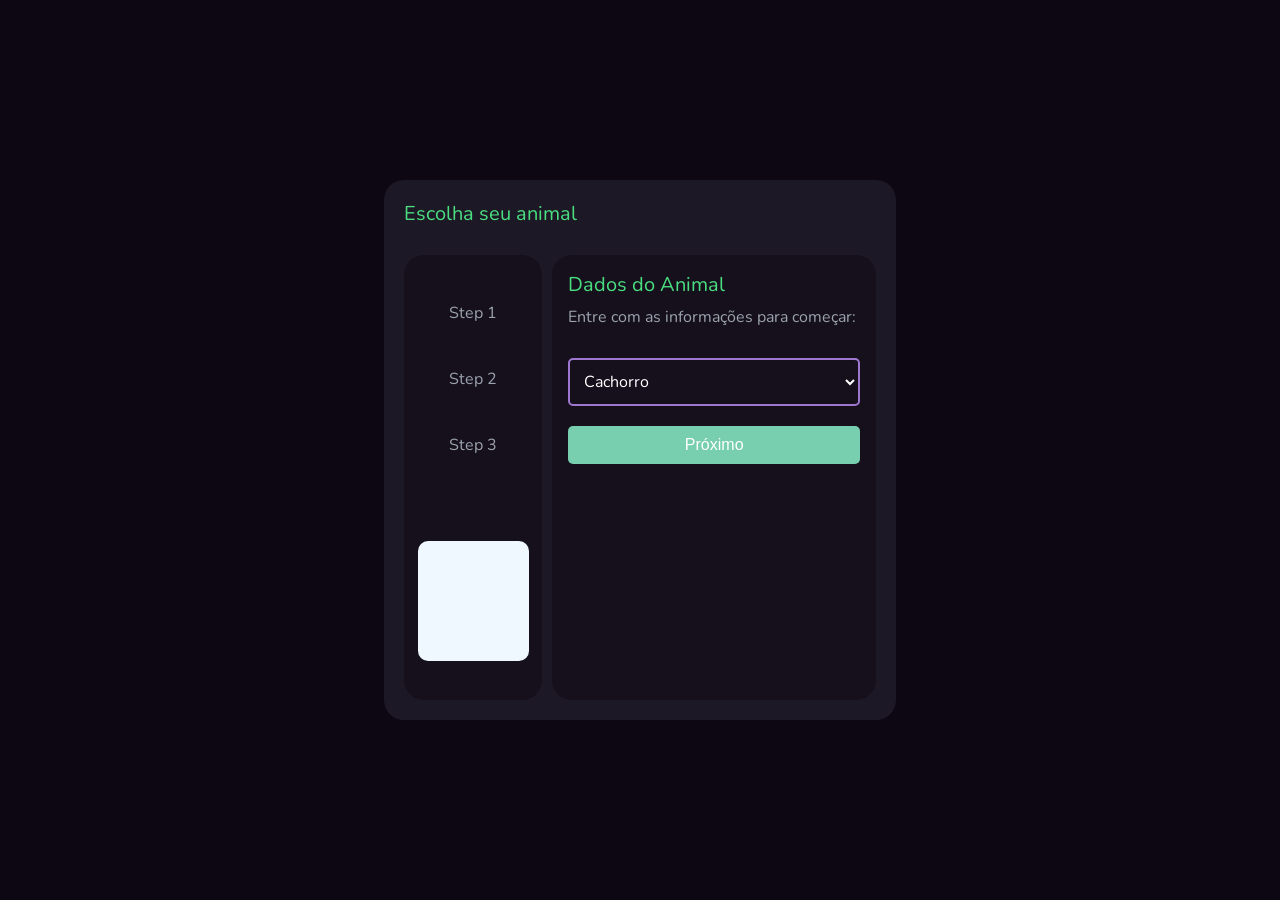
==== projeto/index.html @ f4f9f1a9 "front finalizado" ====
<!DOCTYPE html>
<html lang="en">
<head>
    <meta charset="UTF-8">
    <meta name="viewport" content="width=device-width, initial-scale=1.0">
    <title>asw</title>
    <link rel="stylesheet" href="style.css">
</head>
<body>
    <div class="container">
        <div class="title">Escolha seu animal</div>
        <div class="content">
            <div class="sidebar">
                <div class="container-steps">
                    <div class="step action">Step 1</div>
                    <div class="step ">Step 2</div>
                    <div class="step ">Step 3</div>
                </div>
                <div class="image-animal"></div>
            </div>
            <div class="main-content">
                <div class="step1">
                    <div class="form-title">Dados do Animal</div>
                    <div class="form-subtitle">Entre com as informações para começar:</div>

                    <select name="animals" id="animalType" class="selectionAnimals">
                        <option value="cachorro">Cachorro</option>
                        <option value="gato">Gato</option>
                        <option value="passaro">Pássaro</option>
                        <option value="peixe">Peixe</option>
                        <option value="cavalo">Cavalo</option>
                    </select>
                    <button type="button" class="button-next">Próximo</button>
                </div>
                <!-- <div class="step2">
                    <div class="form-title">Customize seu animal</div>
                    <div class="form-subtitle">Entre com as informações para começar:</div>

                    
                    <form class="form-customize">
                        <input type="text" placeholder="Nome">

                        <div class="color-animal">
                            <label>Qual a cor do animal?</label>
                            <input type="color">
                        </div>
                        
                    </form>

                    <div class="buttons">
                        <button type="button" class="button-back">Voltar</button>
                        <button type="button" class="button-next">Próximo</button>
                    </div>
                </div> -->

                <!-- <div class="step3">
                    <div class="form-title">Seu animal:</div>
                    <div class="name-animal">
                        <h3>Nome do Cachorro: Rex</h3>
                        <h3>Cor: ####</h3>
                    </div>
                    <div class="buttons">
                        <button type="button" class="button-sound">Fazer som</button>
                        <button type="button" class="button-move">Mover</button>
                    </div>
                    <button type="button" class="button-start-over">Recomeçar</button>
                </div> -->

            </div>
        </div>
    </div>

    <script src="script.js"></script>


</body>
</html>
---- projeto/style.css ----
@import url('https://meyerweb.com/eric/tools/css/reset/reset.css');
@import url('https://fonts.googleapis.com/css2?family=Galdeano&family=League+Spartan:wght@100..900&family=Nunito:ital,wght@0,200..1000;1,200..1000&family=Oswald:wght@200..700&family=Quicksand:wght@300..700&display=swap');

:root {
    --primary-color: #1D1825;
    --secondary-color: #15101C;
    --danger-color: #e74C3C;
    --right-color: #78CFB0;
    --text-color-primary: #9E78CF;
    --text-color-secondary: #FFFFFF;
    --bg-color: #0D0714;
}

* {
    margin: 0;
    padding: 0;
    box-sizing: border-box;
}
body{
    width: 100vw;
    height: 100vh;
    background-color: var(--bg-color);
    display: flex;
    justify-content: center;
    align-items: center;
    font-family: "Nunito", serif;

}

.container{
    display: flex;
    flex-direction: column;
    width: 40%;
    height: 60%;
    padding: 10px;
    border-radius: 20px;
    background-color: var(--primary-color);
}

.title{
    color: #4ade80;
    font-size: 20px;
    padding: 10px;
    margin-bottom: 8px;

}
.content{
    width: 100%;
    height: 100%;
    display: flex;
    align-items: center;
    flex-direction: row;
    padding: 10px;
    gap: 10px;
}

/* sidebar */
.content .sidebar{
    width: 30%;
    height: 100%;
    border-radius: 20px;
    background-color: var(--secondary-color);
    display: flex;
    justify-content: space-around;
    align-items: center;
    flex-direction: column;
}

.sidebar .container-steps{
    display: flex;
    justify-content: space-between;
    align-items: center;
    flex-direction: column;
    gap: 28px;
}

.sidebar .step{
    padding: 8px 16px;
    color: #9ca3af;
    cursor: pointer;
    border-radius: 10px;
    transition: background-color 0.2s;
}

.step:hover{
    background-color: #2d2d2d;

}


.sidebar .image-animal{
    width: 80%;
    height: 120px;
    background-color: aliceblue;
    border-radius: 10px;
}





/* menu principal */
.content .main-content{
    width: 70%;
    height: 100%;
    padding: 16px;
    border-radius: 20px;
    display: flex;
    flex-direction: column;
    background-color: var(--secondary-color); /* Define a cor de fundo */

}

/* style menu principal step1 */
.main-content .step1{
    display: flex;
    flex-direction: column;
}

.main-content .form-title{
    color: #4ade80;
    font-size: 20px;
    margin-bottom: 8px;
}
.main-content .form-subtitle{
    color: #9ca3af;
    font-size: 16px;
    margin-bottom: 30px;
}

.main-content .selectionAnimals {
    margin-bottom: 20px;
    padding: 10px;
    border: 2px solid var(--text-color-primary);
    border-radius: 5px;
    background-color: var(--secondary-color);
    color: var(--text-color-secondary);
    font-size: 16px;
    font-family: "Nunito", serif;

}

.main-content .button-next {
    width: 100%;
    padding: 10px 20px;
    background-color: var(--right-color);
    color: var(--text-color-secondary);
    border: none;
    border-radius: 5px;
    cursor: pointer;
    font-size: 16px;
    transition: background-color 0.3s;
}

.main-content .button-next:hover {
    background-color: var(--danger-color);
}


/* style menu principal step2 */
.main-content .step2 {
    display: flex;
    flex-direction: column;
    box-shadow: 0 4px 10px rgba(0, 0, 0, 0.2); 
}

.main-content .form-customize {
    display: flex;
    flex-direction: column; 
    gap: 10px; 
}

.main-content .form-customize label{
    color: #9ca3af;
    font-size: 14px;
}
.main-content .form-customize .color-animal{
    display: flex;
    justify-content: space-between;
    align-items: center;
    margin-bottom: 30px;
    
}

.main-content input[type="text"],
.main-content input[type="color"] {
    padding: 10px;
    border: 2px solid var(--text-color-primary);
    border-radius: 5px;
    font-size: 16px;
    color: var(--text-color-secondary);
    background-color: var(--secondary-color);
}

.buttons{
    display: flex;
    justify-content: space-between;
    align-items: center;
    gap: 20px;
}
.main-content .button-back {
    width: 100%;
    padding: 10px 20px;
    background-color: var(--danger-color);
    color: var(--text-color-secondary);
    border: none;
    border-radius: 5px;
    cursor: pointer;
    font-size: 16px;
    transition: background-color 0.3s;
}

.main-content .button-back:hover {
    background-color: rgb(55, 41, 136);
}


/* style menu principal step3*/
.name-animal{
    display: flex;
    justify-content: center;
    align-items: center;
    flex-direction: column;
    width: 100%;
    height: 50px;
    margin-bottom: 30px;
    border-radius: 14px;
    background-color: #9ca3af;

}


.main-content .button-sound,
.main-content .button-move{
    width: 100%;
    padding: 10px 20px;
    margin-bottom: 30px;
    background-color: var(--right-color);
    color: var(--text-color-secondary);
    border: none;
    border-radius: 5px;
    cursor: pointer;
    font-size: 16px;
    transition: background-color 0.3s;
}

.main-content .button-start-over {
    width: 100%;
    padding: 10px 20px;
    background-color: var(--danger-color);
    color: var(--text-color-secondary);
    border: none;
    border-radius: 5px;
    cursor: pointer;
    font-size: 16px;
    transition: background-color 0.3s;
}

.main-content .button-start-over:hover {
    background-color: rgb(55, 41, 136);
}
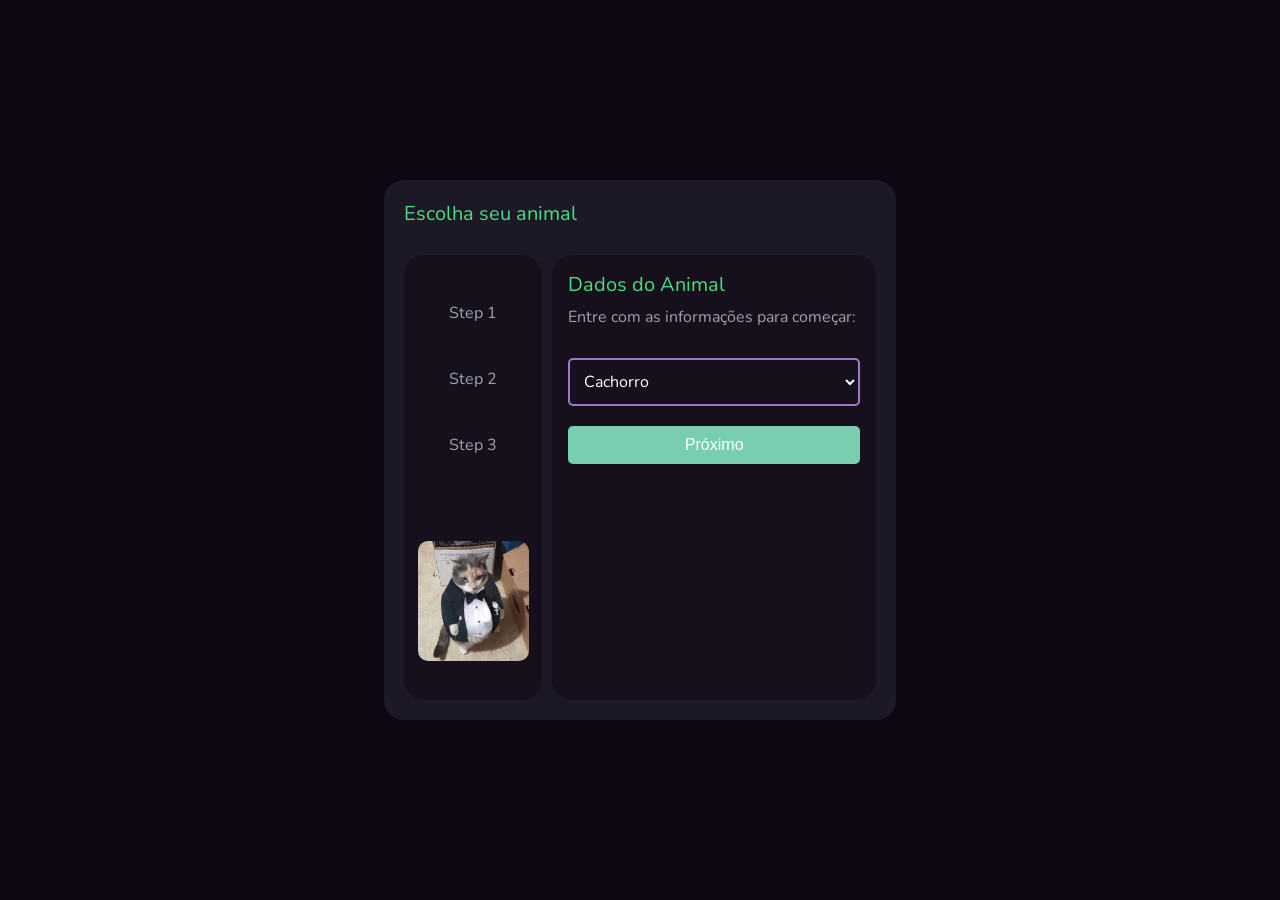
==== commit c0d3a041: "finalizando implementaçao de interações" ====
--- a/projeto/index.html
+++ b/projeto/index.html
@@ -12,14 +12,14 @@
         <div class="content">
             <div class="sidebar">
                 <div class="container-steps">
-                    <div class="step action">Step 1</div>
+                    <div class="step">Step 1</div>
                     <div class="step ">Step 2</div>
                     <div class="step ">Step 3</div>
                 </div>
-                <div class="image-animal"></div>
+                <img class="image-animal" src="img/miauqualquer.jpg" alt="">
             </div>
             <div class="main-content">
-                <div class="step1">
+                <div class="step1 active" id="step1 ">
                     <div class="form-title">Dados do Animal</div>
                     <div class="form-subtitle">Entre com as informações para começar:</div>
 
@@ -30,9 +30,9 @@
                         <option value="peixe">Peixe</option>
                         <option value="cavalo">Cavalo</option>
                     </select>
-                    <button type="button" class="button-next">Próximo</button>
+                    <button type="button" class="button-next" onclick="irParaStep2()">Próximo</button>
                 </div>
-                <!-- <div class="step2">
+                <!-- <div class="step2" id="step2">
                     <div class="form-title">Customize seu animal</div>
                     <div class="form-subtitle">Entre com as informações para começar:</div>
 
@@ -48,12 +48,12 @@
                     </form>
 
                     <div class="buttons">
-                        <button type="button" class="button-back">Voltar</button>
+                        <button type="button" class="button-back" >Voltar</button>
                         <button type="button" class="button-next">Próximo</button>
                     </div>
                 </div> -->
 
-                <!-- <div class="step3">
+                <!-- <div class="step3" id="step3">
                     <div class="form-title">Seu animal:</div>
                     <div class="name-animal">
                         <h3>Nome do Cachorro: Rex</h3>
--- a/projeto/style.css
+++ b/projeto/style.css
@@ -87,6 +87,9 @@
 
 }
 
+.step.active {
+    background-color: #3f965f; 
+}
 
 .sidebar .image-animal{
     width: 80%;
@@ -94,10 +97,6 @@
     background-color: aliceblue;
     border-radius: 10px;
 }
-
-
-
-
 
 /* menu principal */
 .content .main-content{
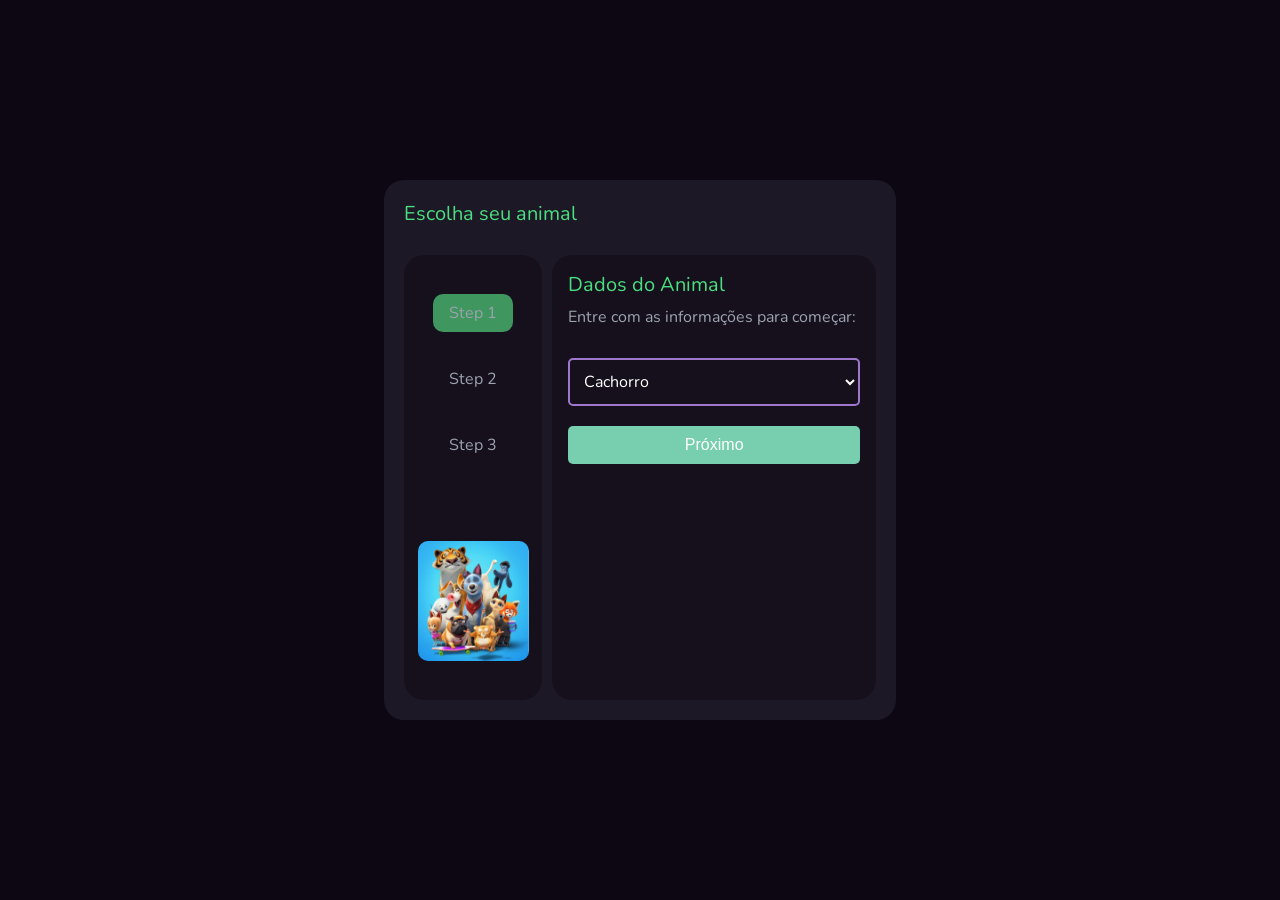
==== commit e09b8f03: "." ====
--- a/projeto/index.html
+++ b/projeto/index.html
@@ -12,11 +12,11 @@
         <div class="content">
             <div class="sidebar">
                 <div class="container-steps">
-                    <div class="step">Step 1</div>
-                    <div class="step ">Step 2</div>
-                    <div class="step ">Step 3</div>
+                    <div class="step active">Step 1</div>
+                    <div class="step">Step 2</div>
+                    <div class="step">Step 3</div>
                 </div>
-                <img class="image-animal" src="img/miauqualquer.jpg" alt="">
+                <img id="sidebarAnimalImage" class="image-animal" src="img/animais.png" alt="">
             </div>
             <div class="main-content">
                 <div class="step1 active" id="step1 ">
--- a/projeto/style.css
+++ b/projeto/style.css
@@ -106,8 +106,7 @@
     border-radius: 20px;
     display: flex;
     flex-direction: column;
-    background-color: var(--secondary-color); /* Define a cor de fundo */
-
+    background-color: var(--secondary-color); 
 }
 
 /* style menu principal step1 */
